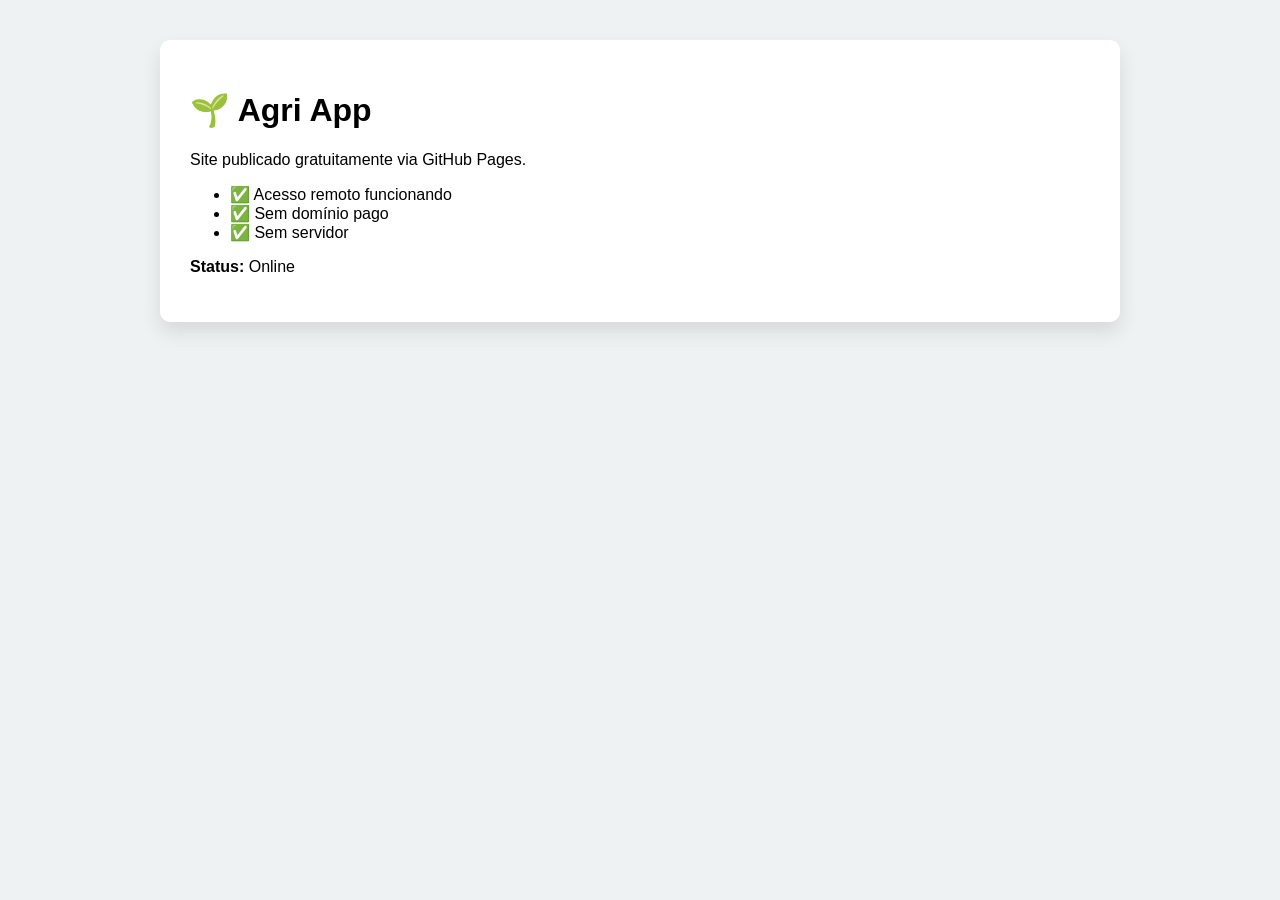
==== agri-app/index.html @ bbf31a25 "Create index.html" ====
<!DOCTYPE html>
<html lang="pt-BR">
<head>
  <meta charset="UTF-8">
  <title>Agri App</title>

  <style>
    body {
      font-family: Arial, sans-serif;
      background: #eef2f3;
      margin: 0;
      padding: 40px;
    }
    .container {
      max-width: 900px;
      margin: auto;
      background: white;
      padding: 30px;
      border-radius: 10px;
      box-shadow: 0 10px 20px rgba(0,0,0,0.1);
    }
  </style>
</head>

<body>
  <div class="container">
    <h1>🌱 Agri App</h1>
    <p>Site publicado gratuitamente via GitHub Pages.</p>

    <ul>
      <li>✅ Acesso remoto funcionando</li>
      <li>✅ Sem domínio pago</li>
      <li>✅ Sem servidor</li>
    </ul>

    <p><b>Status:</b> Online</p>
  </div>
</body>
</html>
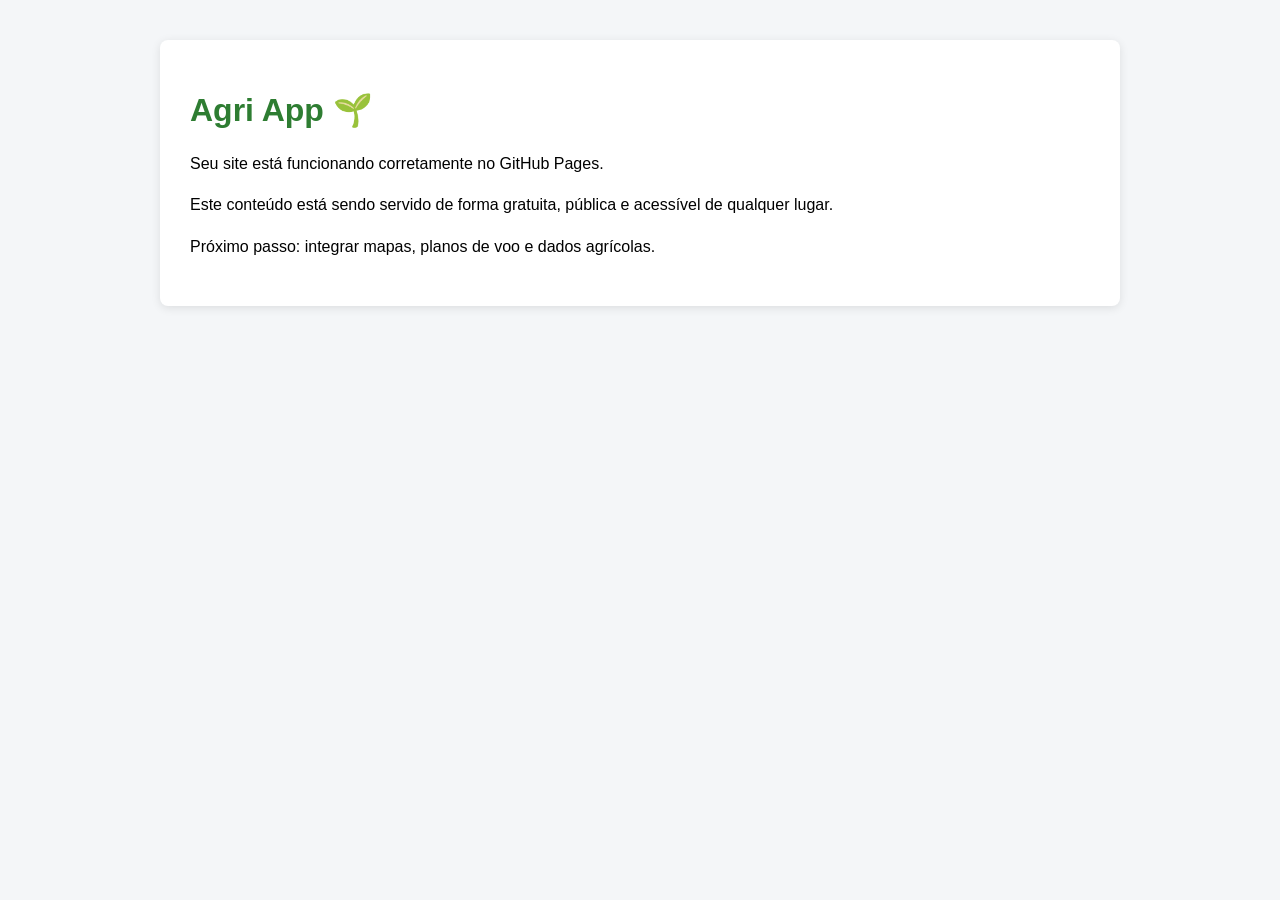
==== commit a4ddf43e: "Update index.html" ====
--- a/agri-app/index.html
+++ b/agri-app/index.html
@@ -3,37 +3,39 @@
 <head>
   <meta charset="UTF-8">
   <title>Agri App</title>
+  <meta name="viewport" content="width=device-width, initial-scale=1.0">
 
   <style>
     body {
       font-family: Arial, sans-serif;
-      background: #eef2f3;
+      background: #f4f6f8;
       margin: 0;
-      padding: 40px;
+      padding: 0;
     }
     .container {
       max-width: 900px;
-      margin: auto;
-      background: white;
+      margin: 40px auto;
+      background: #fff;
       padding: 30px;
-      border-radius: 10px;
-      box-shadow: 0 10px 20px rgba(0,0,0,0.1);
+      border-radius: 8px;
+      box-shadow: 0 2px 10px rgba(0,0,0,0.1);
+    }
+    h1 {
+      color: #2e7d32;
+    }
+    p {
+      font-size: 16px;
+      line-height: 1.6;
     }
   </style>
 </head>
 
 <body>
   <div class="container">
-    <h1>🌱 Agri App</h1>
-    <p>Site publicado gratuitamente via GitHub Pages.</p>
-
-    <ul>
-      <li>✅ Acesso remoto funcionando</li>
-      <li>✅ Sem domínio pago</li>
-      <li>✅ Sem servidor</li>
-    </ul>
-
-    <p><b>Status:</b> Online</p>
+    <h1>Agri App 🌱</h1>
+    <p>Seu site está funcionando corretamente no GitHub Pages.</p>
+    <p>Este conteúdo está sendo servido de forma gratuita, pública e acessível de qualquer lugar.</p>
+    <p>Próximo passo: integrar mapas, planos de voo e dados agrícolas.</p>
   </div>
 </body>
 </html>
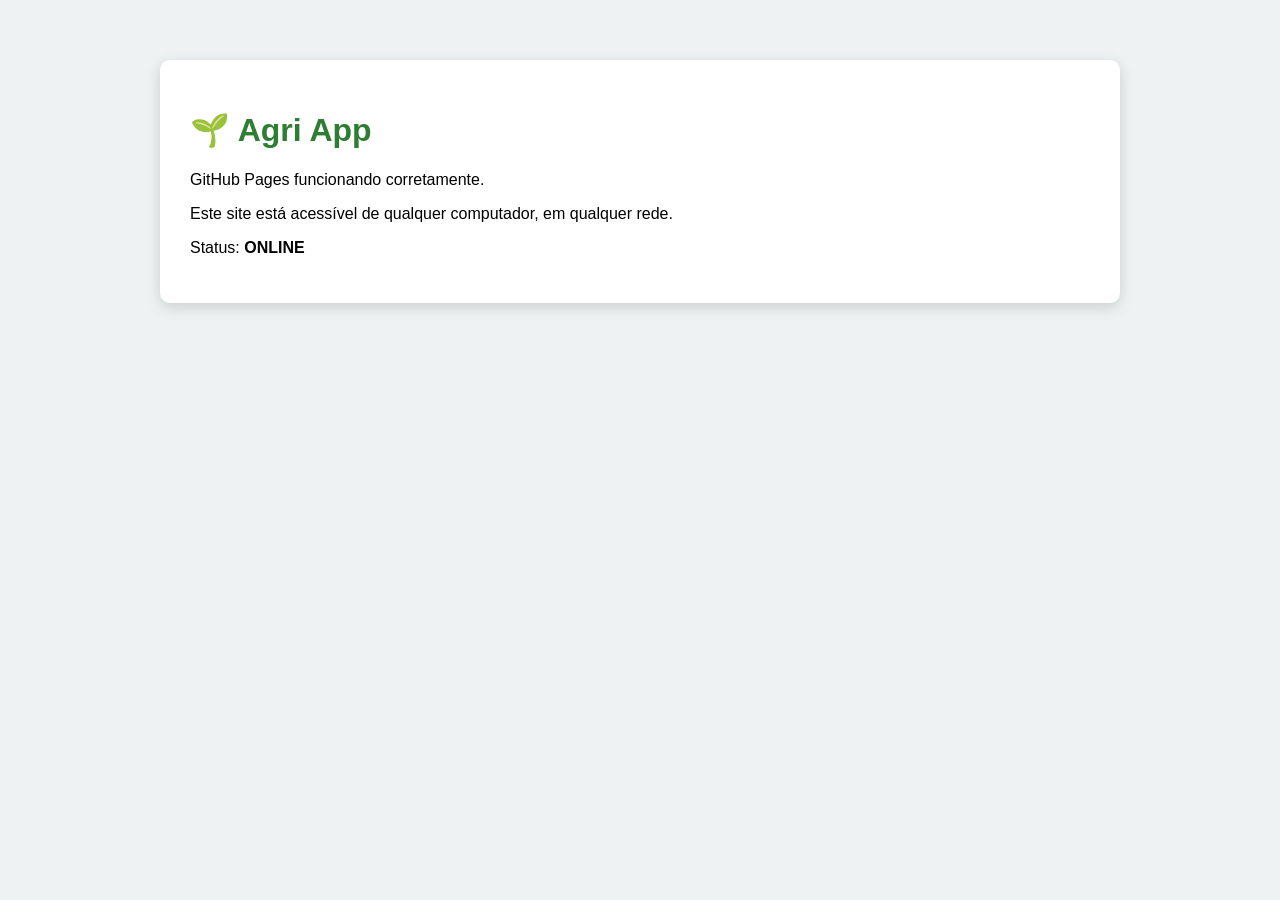
==== commit 9cfa3d6e: "Update index.html" ====
--- a/agri-app/index.html
+++ b/agri-app/index.html
@@ -7,35 +7,30 @@
 
   <style>
     body {
+      margin: 0;
       font-family: Arial, sans-serif;
-      background: #f4f6f8;
-      margin: 0;
-      padding: 0;
+      background: #eef2f3;
     }
     .container {
       max-width: 900px;
-      margin: 40px auto;
-      background: #fff;
+      margin: 60px auto;
+      background: white;
       padding: 30px;
-      border-radius: 8px;
-      box-shadow: 0 2px 10px rgba(0,0,0,0.1);
+      border-radius: 10px;
+      box-shadow: 0 4px 15px rgba(0,0,0,0.15);
     }
     h1 {
       color: #2e7d32;
-    }
-    p {
-      font-size: 16px;
-      line-height: 1.6;
     }
   </style>
 </head>
 
 <body>
   <div class="container">
-    <h1>Agri App 🌱</h1>
-    <p>Seu site está funcionando corretamente no GitHub Pages.</p>
-    <p>Este conteúdo está sendo servido de forma gratuita, pública e acessível de qualquer lugar.</p>
-    <p>Próximo passo: integrar mapas, planos de voo e dados agrícolas.</p>
+    <h1>🌱 Agri App</h1>
+    <p>GitHub Pages funcionando corretamente.</p>
+    <p>Este site está acessível de qualquer computador, em qualquer rede.</p>
+    <p>Status: <b>ONLINE</b></p>
   </div>
 </body>
 </html>
